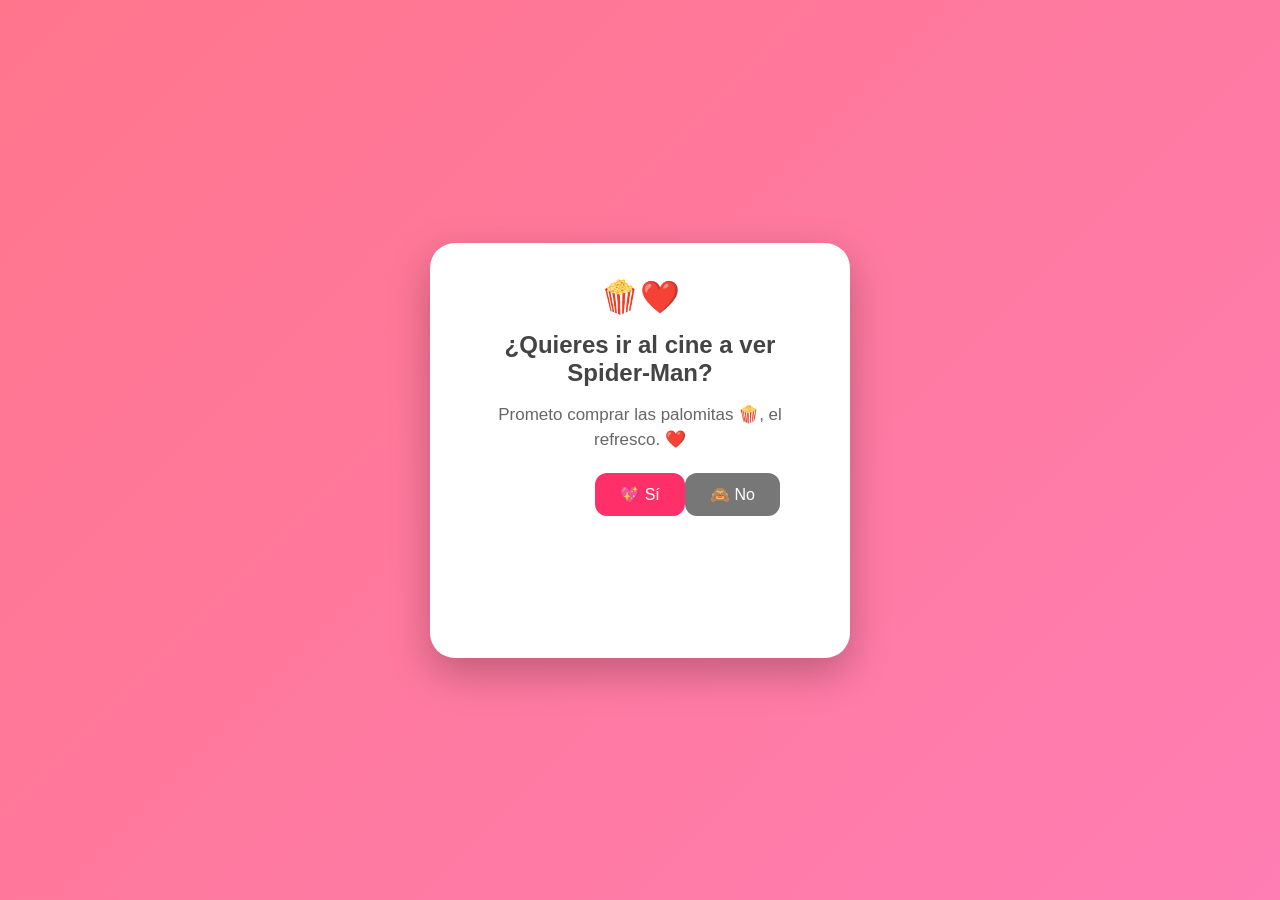
==== index.html @ 6c4a8a52 "Add files via upload" ====
<!DOCTYPE html>
<html lang="es">

<head>

<meta charset="UTF-8">
<meta name="viewport" content="width=device-width, initial-scale=1.0">

<title>Una cita especial ❤️</title>


<style>

*{
    margin:0;
    padding:0;
    box-sizing:border-box;
    font-family:'Segoe UI',sans-serif;
}


body{

    background:linear-gradient(135deg,#ff758c,#ff7eb3);

    min-height:100vh;

    display:flex;

    justify-content:center;

    align-items:center;

    padding:20px;

    overflow:hidden;

}


/* TARJETAS */

.card{

    width:100%;

    max-width:420px;

    background:white;

    padding:clamp(20px,5vw,35px);

    border-radius:25px;

    text-align:center;

    box-shadow:0 15px 40px rgba(0,0,0,.25);

    position:relative;

    animation:aparecer .7s ease;

}



@keyframes aparecer{

    from{

        opacity:0;

        transform:scale(.8);

    }


    to{

        opacity:1;

        transform:scale(1);

    }

}




h1{

    color:#ff2f69;

    font-size:clamp(24px,6vw,32px);

    margin-bottom:15px;

}



h2{

    color:#444;

    font-size:clamp(18px,5vw,24px);

    margin-bottom:15px;

}



p{

    color:#666;

    font-size:clamp(14px,4vw,17px);

    line-height:1.5;

    margin-bottom:20px;

}



/* INPUTS */


label{

    display:block;

    text-align:left;

    font-weight:bold;

    margin-top:15px;

}



input{

    width:100%;

    padding:12px;

    font-size:16px;

    border-radius:10px;

    border:1px solid #ccc;

}



/* BOTONES */


button{

    border:none;

    padding:12px 25px;

    border-radius:12px;

    cursor:pointer;

    font-size:16px;

    transition:.3s;

}



#si{

    background:#ff2f69;

    color:white;

}



#si:hover{

    transform:scale(1.08);

}



/* BOTON NO */


.botones{

    width:100%;

    height:150px;

    position:relative;

    margin-top:20px;

}



#no{

    position:absolute;

    left:220px;

    top:0;

    background:#777;

    color:white;

}





/* BOTON VIP */


.vip-container{

    display:flex;

    justify-content:center;

    width:100%;

}



#vip{

    background:#ffd700;

    color:#333;

    font-weight:bold;

    animation:vibrar 1s infinite;

    box-shadow:0 0 15px rgba(255,215,0,.8);

}



@keyframes vibrar{


0%{
transform:translateX(0);
}


10%{
transform:translateX(-4px);
}


20%{
transform:translateX(4px);
}


30%{
transform:translateX(-4px);
}


40%{
transform:translateX(4px);
}


50%{
transform:translateX(0);
}


100%{
transform:translateX(0);
}


}



#vip:hover{

    transform:scale(1.15);

}



/* TARJETA FINAL */


.linea{

    width:80%;

    height:2px;

    background:#ff7aa2;

    margin:20px auto;

}





/* CORAZONES */


.corazon{

    position:fixed;

    top:-30px;

    animation:caer linear forwards;

}



@keyframes caer{


from{

transform:translateY(-10vh);

opacity:1;

}


to{

transform:translateY(110vh);

opacity:0;

}


}






/* CELULARES PEQUEÑOS */


@media(max-width:380px){


.card{

    padding:20px;

}


button{

    width:100%;

}


.botones{

    height:170px;

}


#no{

    margin-top:20px;

}


}




</style>


</head>


<body>




<!-- PREGUNTA -->


<div class="card" id="pregunta">


<h1>🍿❤️</h1>


<h2>
¿Quieres ir al cine a ver Spider-Man?
</h2>


<p>

Prometo comprar las palomitas 🍿,
el refresco.

❤️

</p>



<div class="botones">


<button id="si" onclick="mostrarAgenda()">

💖 Sí

</button>



<button id="no" onmouseover="moverNo()">

🙈 No

</button>


</div>


</div>






<!-- AGENDA -->


<div class="card" id="agenda" style="display:none;">


<h1>

¡Sabía que aceptarías!

</h1>


<p>

Elige el día y la hora para ir al cine y ver la pelicula.

</p>



<label>

📅 Fecha

</label>


<input type="date" id="fecha">




<label>

🕒 Hora

</label>


<input type="time" id="hora">



<br><br>



<button id="si" onclick="mostrarTarjeta()">

💌 Confirmar

</button>



</div>







<!-- TARJETA FINAL -->


<div class="card" id="tarjeta" style="display:none;">


<h1>

🍿🎬 Cine confirmado 🍿🎬

</h1>


<h2>

🍿🎬 Pase especial de cine

</h2>



<div class="linea"></div>




<p>

📅 Fecha:

<br>

<b id="fechaFinal"></b>

</p>




<p>

🕒 Hora:

<br>

<b id="horaFinal"></b>

</p>




<div class="linea"></div>




<h2>

💖 Para ti

</h2>



<p>

Gracias por aceptar.
Porfavor mandarme captura de la hora y fecha para ir al cine.
PARA MAS BENEFICIOS VE AL SERVICIO VIP. 

❤️

</p>




<div style="font-size:50px;">

🍿🎬❤️

</div>



<br>



<div class="vip-container">


<button id="vip" onclick="abrirVIP()">

💎 Servicio VIP

</button>


</div>



</div>






<script>




function moverNo(){


let boton=document.getElementById("no");


let x=Math.random()*250;

let y=Math.random()*100;



boton.style.left=x+"px";

boton.style.top=y+"px";


}





function mostrarAgenda(){


document.getElementById("pregunta").style.display="none";


document.getElementById("agenda").style.display="block";


}





function mostrarTarjeta(){


let fecha=document.getElementById("fecha").value;

let hora=document.getElementById("hora").value;



if(fecha=="" || hora==""){


alert("Selecciona una fecha y una hora ❤️");


return;

}




document.getElementById("fechaFinal").innerHTML=fecha;


document.getElementById("horaFinal").innerHTML=hora;



document.getElementById("agenda").style.display="none";


document.getElementById("tarjeta").style.display="block";



lluviaCorazones();



}






function abrirVIP(){


window.location.href="tarjeta.html";


}






function lluviaCorazones(){



for(let i=0;i<80;i++){


let corazon=document.createElement("div");


corazon.className="corazon";


corazon.innerHTML="❤️";



corazon.style.left=Math.random()*100+"vw";



corazon.style.fontSize=(15+Math.random()*30)+"px";



corazon.style.animationDuration=(2+Math.random()*4)+"s";



document.body.appendChild(corazon);



setTimeout(()=>{


corazon.remove();


},5000);



}



}



</script>



</body>

</html>
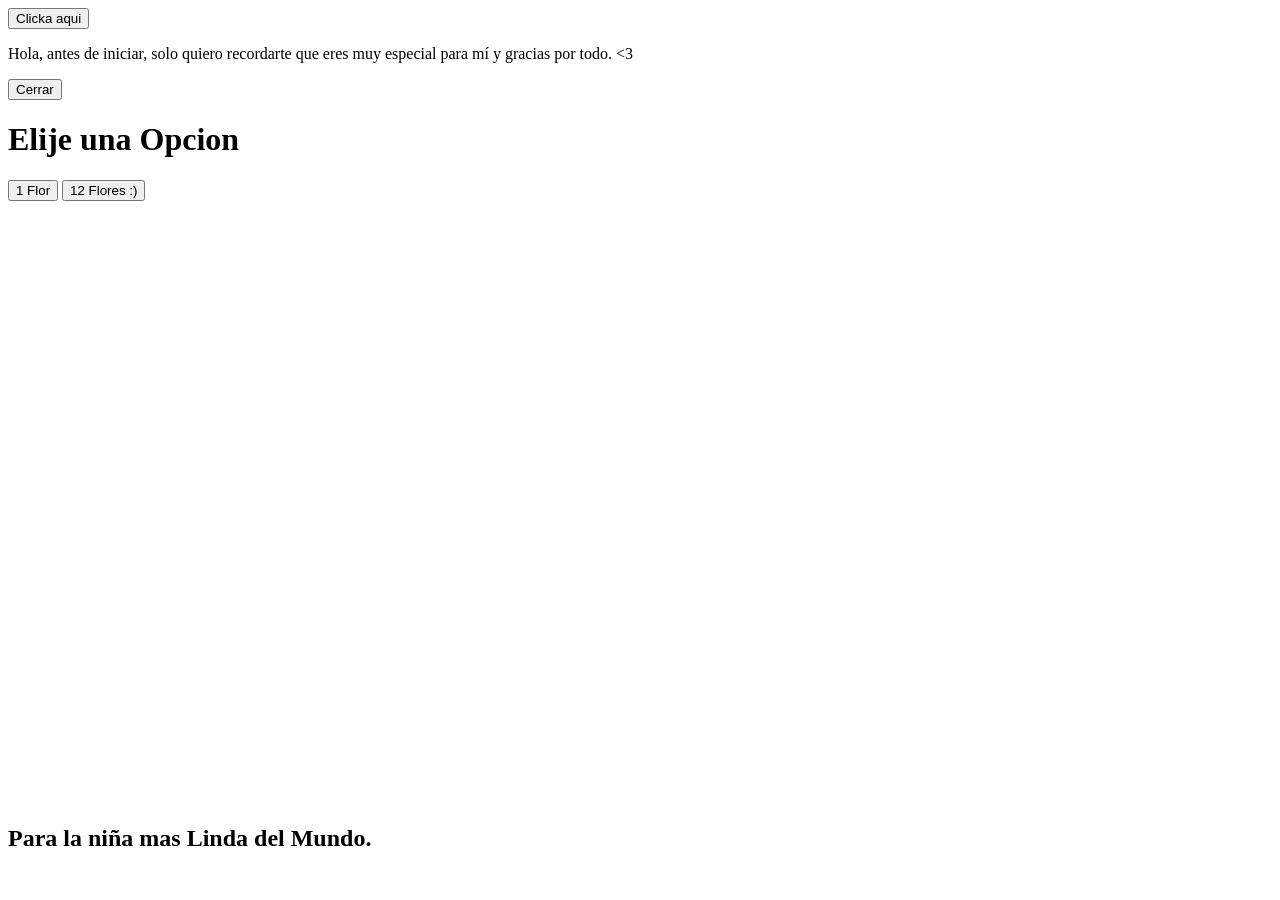
==== commit 4a6754ab: "Actualizar index.html" ====
--- a/index.html
+++ b/index.html
@@ -1,817 +1,49 @@
-<!DOCTYPE html>
-<html lang="es">
-
-<head>
-
-<meta charset="UTF-8">
-<meta name="viewport" content="width=device-width, initial-scale=1.0">
-
-<title>Una cita especial ❤️</title>
-
-
-<style>
-
-*{
-    margin:0;
-    padding:0;
-    box-sizing:border-box;
-    font-family:'Segoe UI',sans-serif;
-}
-
-
-body{
-
-    background:linear-gradient(135deg,#ff758c,#ff7eb3);
-
-    min-height:100vh;
-
-    display:flex;
-
-    justify-content:center;
-
-    align-items:center;
-
-    padding:20px;
-
-    overflow:hidden;
-
-}
-
-
-/* TARJETAS */
-
-.card{
-
-    width:100%;
-
-    max-width:420px;
-
-    background:white;
-
-    padding:clamp(20px,5vw,35px);
-
-    border-radius:25px;
-
-    text-align:center;
-
-    box-shadow:0 15px 40px rgba(0,0,0,.25);
-
-    position:relative;
-
-    animation:aparecer .7s ease;
-
-}
+<!DOCTYPE html>
+<html lang="es">
+<head>
+    <meta charset="UTF-8">
+    <meta name="viewport" content="width=device-width, initial-scale=1.0">
+    <title> Flores Amarillas &lt;3</title>
+    <link rel="stylesheet" href="Css/style.css">
+    <link rel="preconnect" href="https://fonts.googleapis.com">
+    <link rel="preconnect" href="https://fonts.gstatic.com" crossorigin>
+    <link href="https://fonts.googleapis.com/css2?family=Inclusive+Sans:ital@1&display=swap" rel="stylesheet">
+    <!--
+        Codigo By: MartL7
+    -->
+</head>
+<body>
+
+    <div class="Contenedor-Binicio">
+        <button class="Button" id="BVer"> Clicka aqui </button>
+    </div>
+
+    <div class="Con-Emergente">
+        <div id="resultado" class="cua">
+            <p id="res">
+                Hola, antes de iniciar, solo quiero recordarte que eres 
+                muy especial para mí y gracias por todo. &lt;3
+            </p>    
+            <button id="BotonCerrar" class="Button">Cerrar</button>
+        </div>
+    </div>
+
+    <div class="Con-2">
+        <h1 id="Titulo"> Elije una Opcion </h1>
+        <div class="Con">
+            <button class="Button" id="B1"> 1 Flor </button>
+            <button class="Button" id="B12"> 12 Flores :) </button>
+        </div>
+    </div>
+
+    <main class="Contenedor">
+        <canvas id="Flor" class="Flor" width="800" height="600"></canvas>
+
+        <div class="Texto">
+            <h2 id="Text">Para la niña mas Linda del Mundo.</h2>
+        </div>
+
+    </main>
 
 
 
-@keyframes aparecer{
-
-    from{
-
-        opacity:0;
-
-        transform:scale(.8);
-
-    }
-
-
-    to{
-
-        opacity:1;
-
-        transform:scale(1);
-
-    }
-
-}
-
-
-
-
-h1{
-
-    color:#ff2f69;
-
-    font-size:clamp(24px,6vw,32px);
-
-    margin-bottom:15px;
-
-}
-
-
-
-h2{
-
-    color:#444;
-
-    font-size:clamp(18px,5vw,24px);
-
-    margin-bottom:15px;
-
-}
-
-
-
-p{
-
-    color:#666;
-
-    font-size:clamp(14px,4vw,17px);
-
-    line-height:1.5;
-
-    margin-bottom:20px;
-
-}
-
-
-
-/* INPUTS */
-
-
-label{
-
-    display:block;
-
-    text-align:left;
-
-    font-weight:bold;
-
-    margin-top:15px;
-
-}
-
-
-
-input{
-
-    width:100%;
-
-    padding:12px;
-
-    font-size:16px;
-
-    border-radius:10px;
-
-    border:1px solid #ccc;
-
-}
-
-
-
-/* BOTONES */
-
-
-button{
-
-    border:none;
-
-    padding:12px 25px;
-
-    border-radius:12px;
-
-    cursor:pointer;
-
-    font-size:16px;
-
-    transition:.3s;
-
-}
-
-
-
-#si{
-
-    background:#ff2f69;
-
-    color:white;
-
-}
-
-
-
-#si:hover{
-
-    transform:scale(1.08);
-
-}
-
-
-
-/* BOTON NO */
-
-
-.botones{
-
-    width:100%;
-
-    height:150px;
-
-    position:relative;
-
-    margin-top:20px;
-
-}
-
-
-
-#no{
-
-    position:absolute;
-
-    left:220px;
-
-    top:0;
-
-    background:#777;
-
-    color:white;
-
-}
-
-
-
-
-
-/* BOTON VIP */
-
-
-.vip-container{
-
-    display:flex;
-
-    justify-content:center;
-
-    width:100%;
-
-}
-
-
-
-#vip{
-
-    background:#ffd700;
-
-    color:#333;
-
-    font-weight:bold;
-
-    animation:vibrar 1s infinite;
-
-    box-shadow:0 0 15px rgba(255,215,0,.8);
-
-}
-
-
-
-@keyframes vibrar{
-
-
-0%{
-transform:translateX(0);
-}
-
-
-10%{
-transform:translateX(-4px);
-}
-
-
-20%{
-transform:translateX(4px);
-}
-
-
-30%{
-transform:translateX(-4px);
-}
-
-
-40%{
-transform:translateX(4px);
-}
-
-
-50%{
-transform:translateX(0);
-}
-
-
-100%{
-transform:translateX(0);
-}
-
-
-}
-
-
-
-#vip:hover{
-
-    transform:scale(1.15);
-
-}
-
-
-
-/* TARJETA FINAL */
-
-
-.linea{
-
-    width:80%;
-
-    height:2px;
-
-    background:#ff7aa2;
-
-    margin:20px auto;
-
-}
-
-
-
-
-
-/* CORAZONES */
-
-
-.corazon{
-
-    position:fixed;
-
-    top:-30px;
-
-    animation:caer linear forwards;
-
-}
-
-
-
-@keyframes caer{
-
-
-from{
-
-transform:translateY(-10vh);
-
-opacity:1;
-
-}
-
-
-to{
-
-transform:translateY(110vh);
-
-opacity:0;
-
-}
-
-
-}
-
-
-
-
-
-
-/* CELULARES PEQUEÑOS */
-
-
-@media(max-width:380px){
-
-
-.card{
-
-    padding:20px;
-
-}
-
-
-button{
-
-    width:100%;
-
-}
-
-
-.botones{
-
-    height:170px;
-
-}
-
-
-#no{
-
-    margin-top:20px;
-
-}
-
-
-}
-
-
-
-
-</style>
-
-
-</head>
-
-
-<body>
-
-
-
-
-<!-- PREGUNTA -->
-
-
-<div class="card" id="pregunta">
-
-
-<h1>🍿❤️</h1>
-
-
-<h2>
-¿Quieres ir al cine a ver Spider-Man?
-</h2>
-
-
-<p>
-
-Prometo comprar las palomitas 🍿,
-el refresco.
-
-❤️
-
-</p>
-
-
-
-<div class="botones">
-
-
-<button id="si" onclick="mostrarAgenda()">
-
-💖 Sí
-
-</button>
-
-
-
-<button id="no" onmouseover="moverNo()">
-
-🙈 No
-
-</button>
-
-
-</div>
-
-
-</div>
-
-
-
-
-
-
-<!-- AGENDA -->
-
-
-<div class="card" id="agenda" style="display:none;">
-
-
-<h1>
-
-¡Sabía que aceptarías!
-
-</h1>
-
-
-<p>
-
-Elige el día y la hora para ir al cine y ver la pelicula.
-
-</p>
-
-
-
-<label>
-
-📅 Fecha
-
-</label>
-
-
-<input type="date" id="fecha">
-
-
-
-
-<label>
-
-🕒 Hora
-
-</label>
-
-
-<input type="time" id="hora">
-
-
-
-<br><br>
-
-
-
-<button id="si" onclick="mostrarTarjeta()">
-
-💌 Confirmar
-
-</button>
-
-
-
-</div>
-
-
-
-
-
-
-
-<!-- TARJETA FINAL -->
-
-
-<div class="card" id="tarjeta" style="display:none;">
-
-
-<h1>
-
-🍿🎬 Cine confirmado 🍿🎬
-
-</h1>
-
-
-<h2>
-
-🍿🎬 Pase especial de cine
-
-</h2>
-
-
-
-<div class="linea"></div>
-
-
-
-
-<p>
-
-📅 Fecha:
-
-<br>
-
-<b id="fechaFinal"></b>
-
-</p>
-
-
-
-
-<p>
-
-🕒 Hora:
-
-<br>
-
-<b id="horaFinal"></b>
-
-</p>
-
-
-
-
-<div class="linea"></div>
-
-
-
-
-<h2>
-
-💖 Para ti
-
-</h2>
-
-
-
-<p>
-
-Gracias por aceptar.
-Porfavor mandarme captura de la hora y fecha para ir al cine.
-PARA MAS BENEFICIOS VE AL SERVICIO VIP. 
-
-❤️
-
-</p>
-
-
-
-
-<div style="font-size:50px;">
-
-🍿🎬❤️
-
-</div>
-
-
-
-<br>
-
-
-
-<div class="vip-container">
-
-
-<button id="vip" onclick="abrirVIP()">
-
-💎 Servicio VIP
-
-</button>
-
-
-</div>
-
-
-
-</div>
-
-
-
-
-
-
-<script>
-
-
-
-
-function moverNo(){
-
-
-let boton=document.getElementById("no");
-
-
-let x=Math.random()*250;
-
-let y=Math.random()*100;
-
-
-
-boton.style.left=x+"px";
-
-boton.style.top=y+"px";
-
-
-}
-
-
-
-
-
-function mostrarAgenda(){
-
-
-document.getElementById("pregunta").style.display="none";
-
-
-document.getElementById("agenda").style.display="block";
-
-
-}
-
-
-
-
-
-function mostrarTarjeta(){
-
-
-let fecha=document.getElementById("fecha").value;
-
-let hora=document.getElementById("hora").value;
-
-
-
-if(fecha=="" || hora==""){
-
-
-alert("Selecciona una fecha y una hora ❤️");
-
-
-return;
-
-}
-
-
-
-
-document.getElementById("fechaFinal").innerHTML=fecha;
-
-
-document.getElementById("horaFinal").innerHTML=hora;
-
-
-
-document.getElementById("agenda").style.display="none";
-
-
-document.getElementById("tarjeta").style.display="block";
-
-
-
-lluviaCorazones();
-
-
-
-}
-
-
-
-
-
-
-function abrirVIP(){
-
-
-window.location.href="tarjeta.html";
-
-
-}
-
-
-
-
-
-
-function lluviaCorazones(){
-
-
-
-for(let i=0;i<80;i++){
-
-
-let corazon=document.createElement("div");
-
-
-corazon.className="corazon";
-
-
-corazon.innerHTML="❤️";
-
-
-
-corazon.style.left=Math.random()*100+"vw";
-
-
-
-corazon.style.fontSize=(15+Math.random()*30)+"px";
-
-
-
-corazon.style.animationDuration=(2+Math.random()*4)+"s";
-
-
-
-document.body.appendChild(corazon);
-
-
-
-setTimeout(()=>{
-
-
-corazon.remove();
-
-
-},5000);
-
-
-
-}
-
-
-
-}
-
-
-
-</script>
-
-
-
-</body>
-
-</html>
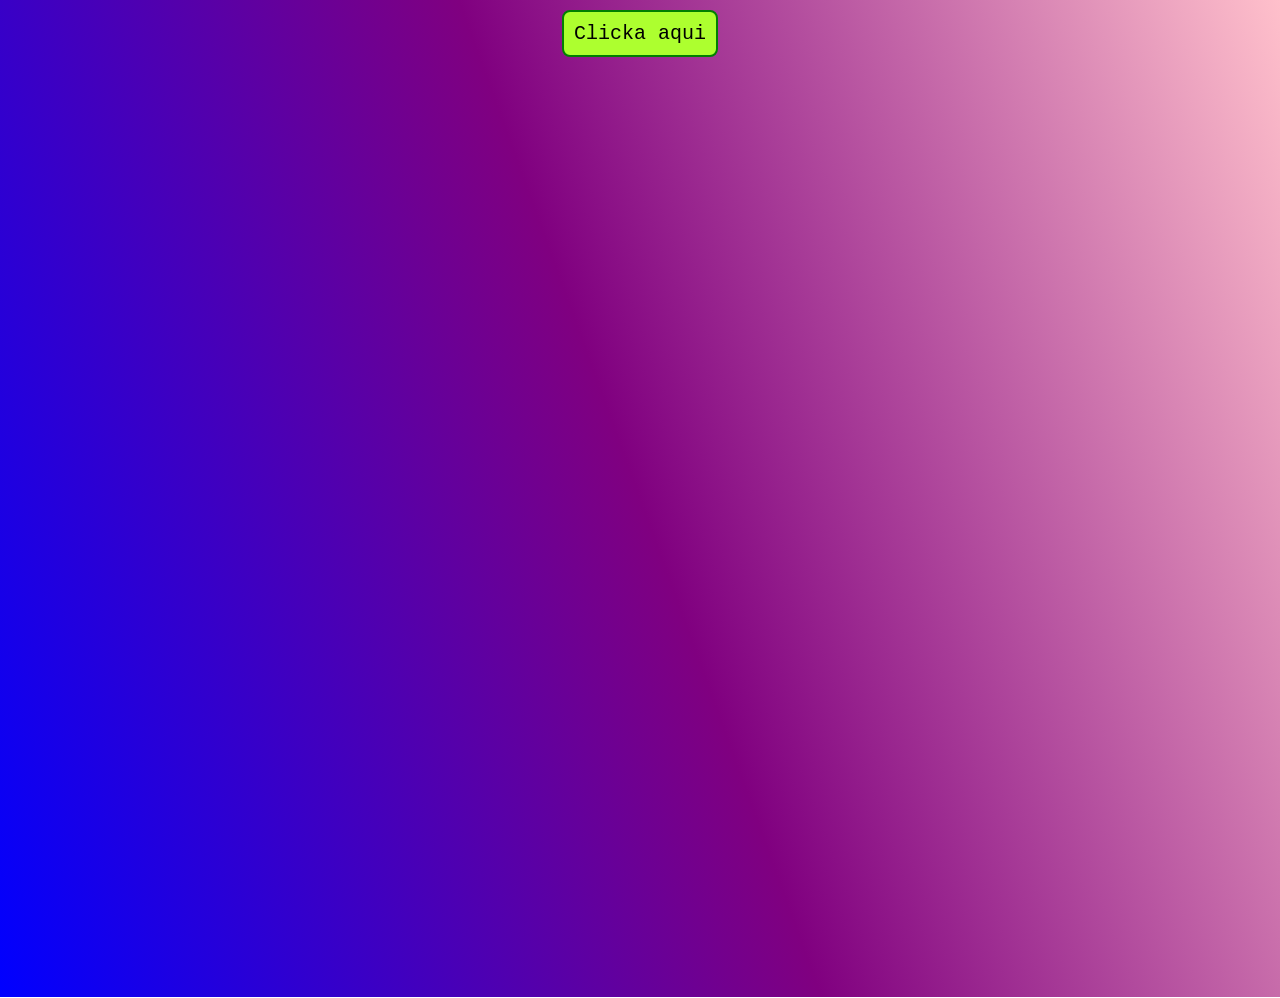
==== commit b59fd248: "Actualizar index.html" ====
--- a/index.html
+++ b/index.html
@@ -4,7 +4,7 @@
     <meta charset="UTF-8">
     <meta name="viewport" content="width=device-width, initial-scale=1.0">
     <title> Flores Amarillas &lt;3</title>
-    <link rel="stylesheet" href="Css/style.css">
+    <link rel="stylesheet" href="estilo.css">
     <link rel="preconnect" href="https://fonts.googleapis.com">
     <link rel="preconnect" href="https://fonts.gstatic.com" crossorigin>
     <link href="https://fonts.googleapis.com/css2?family=Inclusive+Sans:ital@1&display=swap" rel="stylesheet">
--- a/estilo.css
+++ b/estilo.css
@@ -0,0 +1,120 @@
+
+body {
+    margin: 0;
+    font-family: 'Inclusive Sans', sans-serif;
+    background: linear-gradient(70deg, blue, purple, pink);
+}
+
+h1 {
+    text-align: center;
+    font-size: 100px;
+}
+
+.Con-2 {
+    display: none;
+}
+
+canvas {
+    display: block;
+}
+
+.Contenedor {
+    display: flex;
+    justify-content: center;
+    align-items: center;
+    height: 100vh;
+    margin: 0;
+}
+
+.Con {
+    display: flex;
+    place-content: center;
+    align-items: center;
+    margin-top: 15px;
+}
+
+.Texto {
+    display: none;
+}
+
+.Texto h2 {
+    font-size: 50px;
+}
+
+#B12 {
+    margin-left: 30px;
+}
+
+.Button{
+    font-family: monospace;
+    font-size: x-large;
+    transition-duration: 0.2s;
+    padding: 10px;
+    border-radius: 8px;
+    background-color: greenyellow; 
+    color: black; 
+    border: 2px solid green;
+    cursor: pointer;
+}
+  
+.Button:hover{
+    transform: scale(1.1);
+    border-radius: 14px;
+    box-shadow: 0 12px 16px 0 rgba(0,0,0,0.24), 0 17px 50px 0 rgba(0,0,0,0.19);
+    color: black;
+    background-color: white;
+}
+
+.Contenedor-Binicio {
+    display: flex;
+    justify-content: center;
+    align-items: center;
+    margin-top: 10px;
+}
+
+.Con-Emergente{
+    align-items: center;
+    text-align: center;
+    padding: 20px;
+    display: flex;
+}
+
+.cua{
+    display: none;
+    position: fixed;
+    top: 20px;
+    left: 50%;
+    transform: translateX(-50%);
+    width: 300px;
+    padding: 30px;
+    background-color: #f9f9f9;
+    border: 2px solid greenyellow;
+    border-radius: 5px;
+    box-shadow: 0 2px 4px rgba(0, 0, 0, 0.2);
+    text-align: center;
+    animation: aparecer 0.5s ease-out;
+}
+
+@keyframes aparecer {
+    0% {
+      opacity: 0;
+      transform: translateX(-50%) translateY(-20px);
+    }
+    50% {
+      opacity: 0.5;
+      transform: translateX(-50%) translateY(-10px);
+    }
+    100% {
+        opacity: 1;
+        transform: translateX(-50%) translateY(0);
+      }
+}
+
+@media (max-width: 468px) {
+    body {
+        background: linear-gradient(100deg, blue, purple, pink);
+
+    }
+}
+
+
